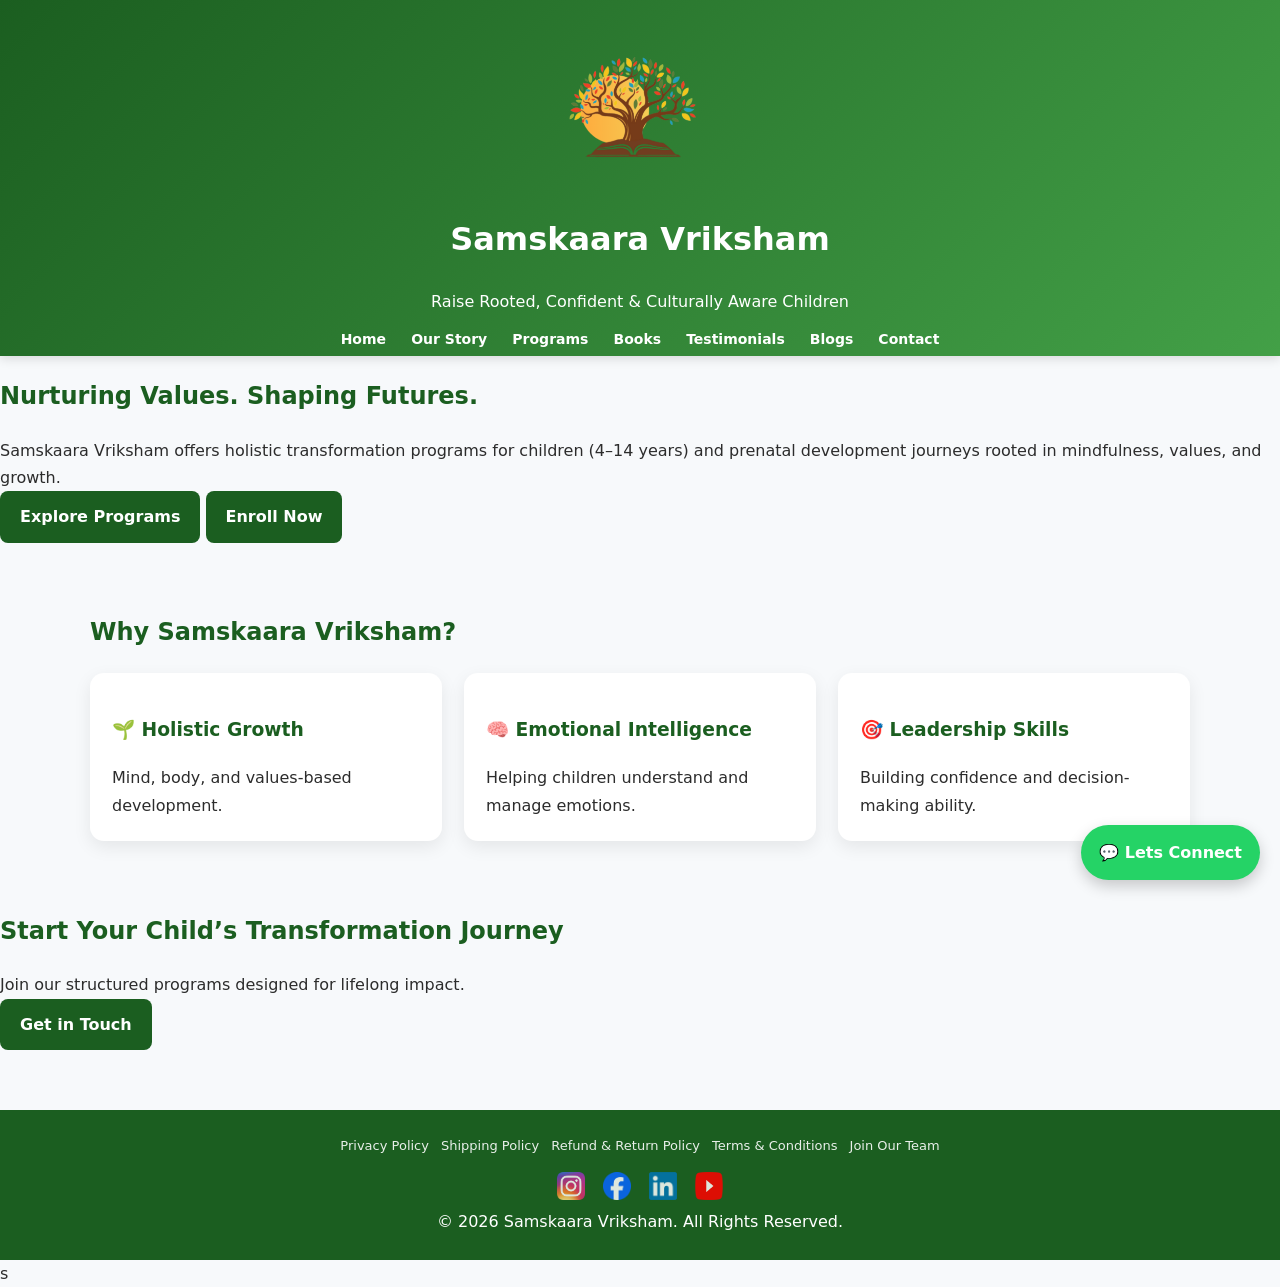
==== index.html @ 6093e3bc "Add files via upload" ====
<!DOCTYPE html>
<html>
<head>
    <title>Samskaara Vriksham</title>
    <link rel="stylesheet" href="css/styles.css">
</head>

<a href="https://wa.me/91XXXXXXXXXX" class="whatsapp-float" target="_blank">
    💬 Lets Connect
</a>


<body>

<header>
    <img src="images/SamskaaraLogo.png" class="logo" alt="Samskaara Vriksham Logo">

    <h1>Samskaara Vriksham</h1>
    <p>Raise Rooted, Confident & Culturally Aware Children</p>

    <nav>
        <a href="index.html">Home</a>
        <a href="about.html">Our Story</a>
        <a href="programs.html">Programs</a>
        <a href="books.html">Books</a>
        <a href="testimonials.html">Testimonials</a>
		<a href="blogs.html">Blogs</a>
        <a href="contact.html">Contact</a>
    </nav>
</header>



<!-- HERO SECTION -->
<div class="hero">
    <div class="hero-content">
        <h2>Nurturing Values. Shaping Futures.</h2>
        <p>
            Samskaara Vriksham offers holistic transformation programs for children (4–14 years)
            and prenatal development journeys rooted in mindfulness, values, and growth.
        </p>

        <a href="programs.html" class="btn">Explore Programs</a>
        <a href="contact.html" class="btn secondary">Enroll Now</a>
    </div>
</div>

<!-- ABOUT PREVIEW -->
<!--<div class="container">
    <h2>About Us</h2>
    <p>
        We focus on building strong emotional intelligence, cultural grounding,
        creativity, and leadership in children through structured learning pathways.
    </p>
</div>-->

<!-- HIGHLIGHTS -->
<div class="container">
    <h2>Why Samskaara Vriksham?</h2>

    <div class="grid">

        <div class="card">
            <h3>🌱 Holistic Growth</h3>
            <p>Mind, body, and values-based development.</p>
        </div>

        <div class="card">
            <h3>🧠 Emotional Intelligence</h3>
            <p>Helping children understand and manage emotions.</p>
        </div>

        <div class="card">
            <h3>🎯 Leadership Skills</h3>
            <p>Building confidence and decision-making ability.</p>
        </div>

    </div>
</div>

<!-- CTA SECTION -->
<div class="cta">
    <h2>Start Your Child’s Transformation Journey</h2>
    <p>Join our structured programs designed for lifelong impact.</p>
    <a href="contact.html" class="btn">Get in Touch</a>
</div>

<footer class="site-footer">

    <div class="footer-links">
        <a href="privacy-policy.html">Privacy Policy</a>
        <a href="shipping-policy.html">Shipping Policy</a>
        <a href="refund-return-policy.html">Refund & Return Policy</a>
        <a href="terms-conditions.html">Terms & Conditions</a>
        <a href="join-our-team.html">Join Our Team</a>
    </div>

    <!-- SOCIAL MEDIA -->
    <div class="social-links">

        <a href="https://www.instagram.com/samskaara_vriksham/" target="_blank">
            <img src="images/instagram.png" alt="Instagram">
        </a>

        <a href="https://www.facebook.com/SamskaaraVirksham/" target="_blank">
            <img src="images/facebook.png" alt="Facebook">
        </a>

        <a href="https://www.linkedin.com/in/vidya-shree-g-0a568635/" target="_blank">
            <img src="images/linkedin.png" alt="LinkedIn">
        </a>

        <a href="https://www.youtube.com/@Samskaara_Vriksham" target="_blank">
            <img src="images/youtube.png" alt="YouTube">
        </a>

    </div>

    <p>© 2026 Samskaara Vriksham. All Rights Reserved.</p>

</footer>s
</body>
</html>
---- css/styles.css ----
/* BASE */
body {
    margin: 0;
    font-family: 'Segoe UI', system-ui, sans-serif;
    background: #f7f9fb;
    color: #2c2c2c;
    line-height: 1.7;
}

/* HEADER (ACADEMY STYLE) */
header {
    background: linear-gradient(135deg, #1b5e20, #43a047);
    color: white;
    position: sticky;
    top: 0;
    z-index: 1000;
    text-align: center;
    padding: 4px 10px;   /* very small height */
    box-shadow: 0 3px 10px rgba(0,0,0,0.12);
}

.logo {
    width: 200px;
    height: 200px;
    margin-bottom: 0px;
}

/* NAV */
nav {
    margin-top: 10px;
}

nav a {
    color: white;
    margin: 0 10px;
    text-decoration: none;
    font-weight: 600;
    font-size: 14px;
}

nav a:hover {
    opacity: 0.8;
}

/* PAGE CONTAINER */
.container {
    max-width: 1100px;
    margin: auto;
    padding: 50px 20px;
}

/* HEADINGS */
h1 {
	margin-top: 0;
    color: #FFFFFF;
}

h2, h3 {
    color: #1b5e20;
}

p {
    line-height: 1.7;
	margin: 0;
    font-size: 16px;
}

/* PREMIUM CARDS */
.grid {
    display: grid;
    grid-template-columns: repeat(auto-fit, minmax(260px, 1fr));
    gap: 22px;
}

.card {
    background: white;
    padding: 22px;
    border-radius: 14px;
    box-shadow: 0 6px 18px rgba(0,0,0,0.08);
    transition: all 0.25s ease;
}

.card:hover {
    transform: translateY(-6px);
    box-shadow: 0 10px 25px rgba(0,0,0,0.12);
}

/* BUTTONS */
.btn {
    display: inline-block;
    background: #1b5e20;
    color: white;
    padding: 12px 20px;
    border-radius: 8px;
    text-decoration: none;
    font-weight: 600;
}

.btn:hover {
    background: #145a18;
}

/* FOOTER */
footer {
    background: #1b5e20;
    color: white;
    text-align: center;
    padding: 18px;
    margin-top: 50px;
    font-size: 14px;
}


html {
    scroll-behavior: smooth;
}

/* Fade-in animation */
.fade-in {
    opacity: 0;
    transform: translateY(20px);
    animation: fadeIn 0.8s ease forwards;
}

@keyframes fadeIn {
    to {
        opacity: 1;
        transform: translateY(0);
    }
}

.whatsapp-float {
    position: fixed;
    bottom: 20px;
    right: 20px;
    background: #25D366;
    color: white;
    padding: 14px 18px;
    border-radius: 50px;
    text-decoration: none;
    font-weight: bold;
    box-shadow: 0 6px 15px rgba(0,0,0,0.2);
    z-index: 2000;
}

.whatsapp-float:hover {
    background: #1ebe5d;
}


.site-footer {
    background: #1b5e20;
    color: white;
    text-align: center;
    padding: 25px 15px;
    margin-top: 60px;
}

.footer-links {
    margin-bottom: 12px;
    display: flex;
    flex-wrap: wrap;
    justify-content: center;
    gap: 12px;
}

.footer-links a {
    color: white;
    text-decoration: none;
    font-size: 13px;
    font-weight: 500;
    opacity: 0.9;
}

.footer-links a:hover {
    opacity: 1;
    text-decoration: underline;
}

.social-links {
    margin-top: 15px;
    display: flex;
    justify-content: center;
    gap: 18px;
}

.social-links img {
    width: 28px;
    height: 28px;
    transition: transform 0.2s ease, opacity 0.2s ease;
    opacity: 0.85;
}

.social-links img:hover {
    transform: scale(1.15);
    opacity: 1;
}
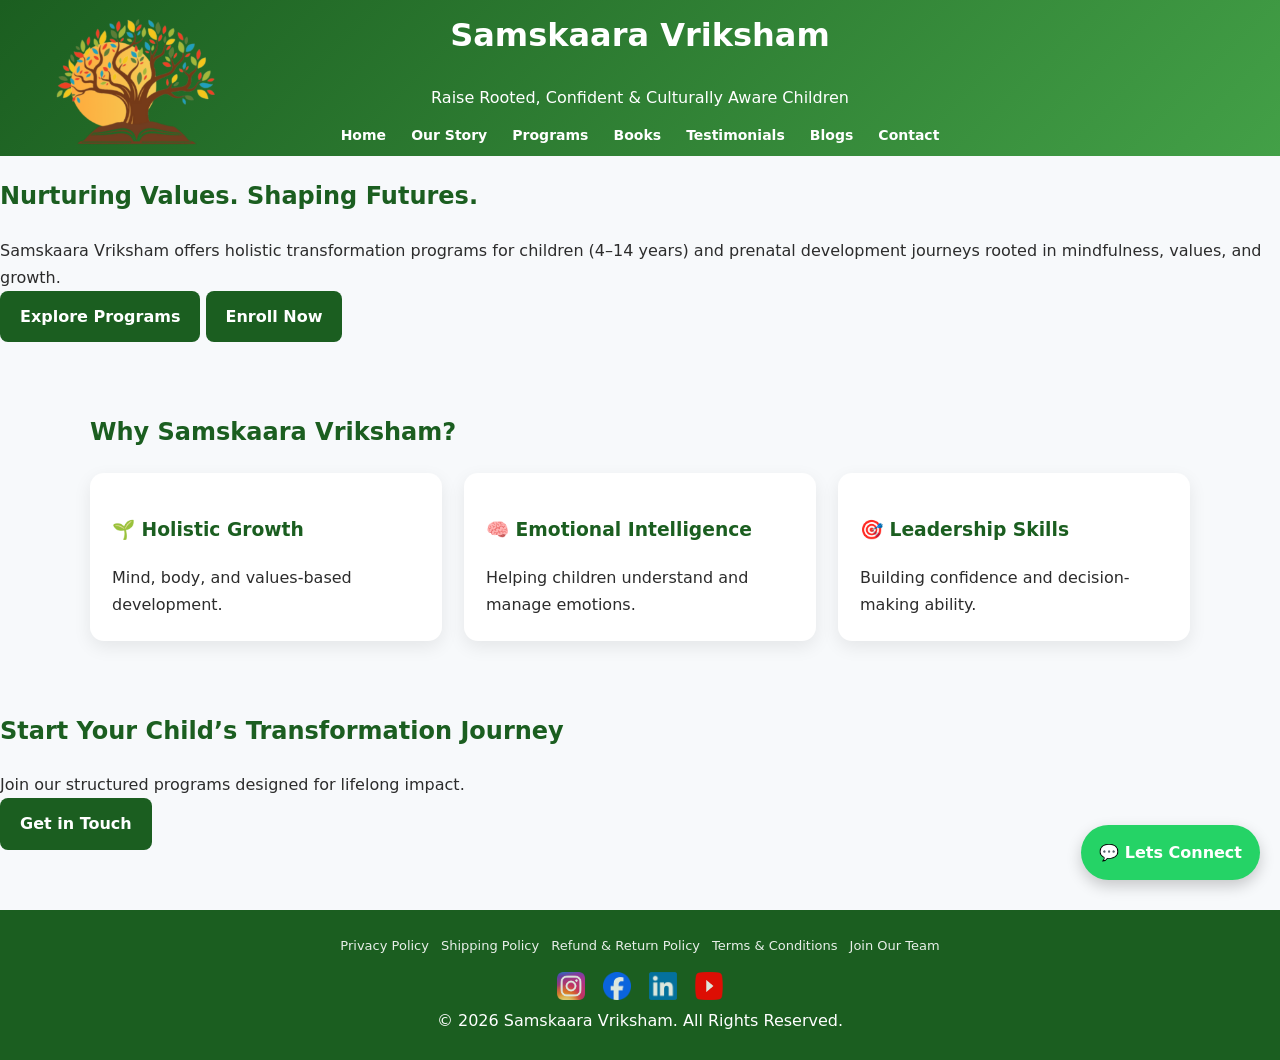
==== commit 949cf318: "Add files via upload" ====
--- a/index.html
+++ b/index.html
@@ -3,14 +3,17 @@
 <head>
     <title>Samskaara Vriksham</title>
     <link rel="stylesheet" href="css/styles.css">
+	<meta name="viewport" content="width=device-width, initial-scale=1.0">
 </head>
 
-<a href="https://wa.me/91XXXXXXXXXX" class="whatsapp-float" target="_blank">
+
+
+<body>
+
+<a href="https://docs.google.com/forms/d/e/1FAIpQLSfnMtVLmWMngUfPMfiaswzPa4xzuZ6GBzm7viQ4qpRALqSo2g/viewform" class="whatsapp-float" target="_blank">
     💬 Lets Connect
 </a>
 
-
-<body>
 
 <header>
     <img src="images/SamskaaraLogo.png" class="logo" alt="Samskaara Vriksham Logo">
@@ -118,6 +121,6 @@
 
     <p>© 2026 Samskaara Vriksham. All Rights Reserved.</p>
 
-</footer>s
+</footer>
 </body>
 </html>
--- a/css/styles.css
+++ b/css/styles.css
@@ -15,14 +15,15 @@
     top: 0;
     z-index: 1000;
     text-align: center;
-    padding: 4px 10px;   /* very small height */
-    box-shadow: 0 3px 10px rgba(0,0,0,0.12);
+    padding: 8px 10px;   /* slightly increased but balanced */
 }
 
 .logo {
-    width: 200px;
-    height: 200px;
-    margin-bottom: 0px;
+    position: absolute;
+    left: 20px;     /* move to left */
+    top: 50%;
+    transform: translateY(-50%);
+    width: 250px;   /* increase safely */
 }
 
 /* NAV */
@@ -194,4 +195,120 @@
 .social-links img:hover {
     transform: scale(1.15);
     opacity: 1;
-}+}
+
+/* MOBILE RESPONSIVE */
+@media (max-width: 768px) {
+
+    header {
+        padding: 10px 8px;
+    }
+
+    .logo {
+        width: 55px;
+    }
+
+    h1 {
+        font-size: 20px;
+    }
+
+    nav {
+        display: flex;
+        flex-wrap: wrap;
+        justify-content: center;
+        gap: 8px;
+        margin-top: 8px;
+    }
+
+    nav a {
+        font-size: 13px;
+        margin: 5px;
+    }
+
+    .container {
+        padding: 30px 15px;
+    }
+
+    .grid {
+        grid-template-columns: 1fr; /* stack cards */
+    }
+
+    .hero h2 {
+        font-size: 22px;
+    }
+
+    .hero p {
+        font-size: 14px;
+    }
+
+    .btn {
+        padding: 10px 16px;
+        font-size: 14px;
+        display: block;
+        margin: 10px auto;
+        text-align: center;
+    }
+
+    .whatsapp-float {
+        bottom: 15px;
+        right: 15px;
+        padding: 10px 14px;
+        font-size: 14px;
+    }
+}
+
+@media (min-width: 769px) and (max-width: 1100px) {
+    .container {
+        padding: 40px 20px;
+    }
+
+    .grid {
+        grid-template-columns: repeat(2, 1fr);
+    }
+}
+
+/* STORY SECTION */
+.story-block {
+    display: flex;
+    align-items: center;
+    gap: 40px;
+    margin-bottom: 60px;
+}
+
+/* Alternate layout */
+.story-block.reverse {
+    flex-direction: row-reverse;
+}
+
+/* Image styling */
+.story-image img {
+    width: 100%;
+    max-width: 400px;
+    border-radius: 12px;
+    box-shadow: 0 8px 20px rgba(0,0,0,0.1);
+}
+
+/* Text styling */
+.story-text {
+    flex: 1;
+}
+
+/* Responsive */
+@media (max-width: 768px) {
+    .story-block {
+        flex-direction: column;
+        text-align: center;
+    }
+
+    .story-block.reverse {
+        flex-direction: column;
+    }
+}
+
+.story-image img {
+    transition: transform 0.3s ease;
+}
+
+.story-image img:hover {
+    transform: scale(1.05);
+}
